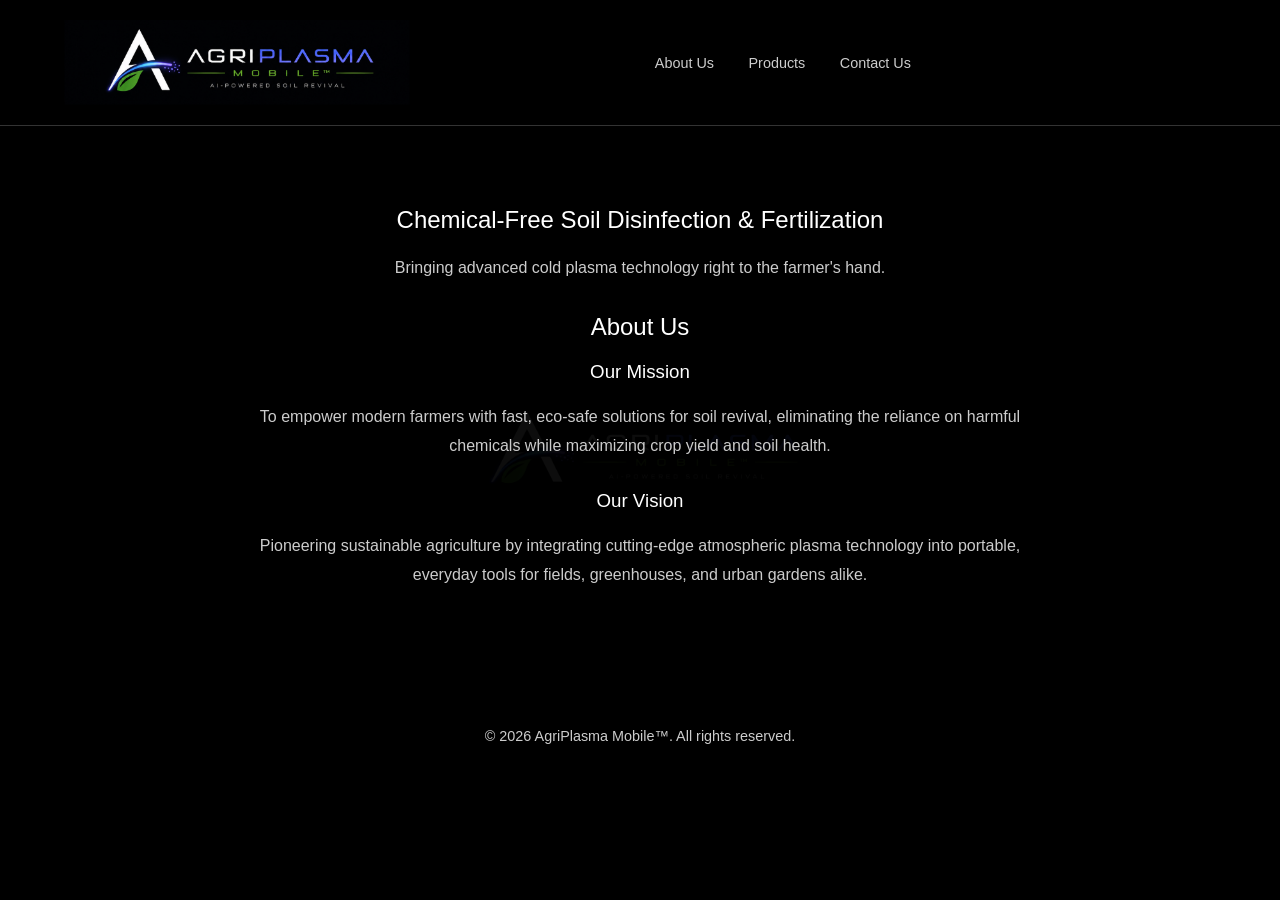
==== index.html @ a8141f13 "Update index.html" ====
<!DOCTYPE html>
<html lang="en">
<head>
    <meta charset="UTF-8">
    <meta name="viewport" content="width=device-width, initial-scale=1.0">
    <title>AgriPlasma Mobile™</title>
    
    <!-- SEO Meta Tags -->
    <meta name="description" content="AgriPlasma Mobile™ is a lightweight, portable plasma-powered device for chemical-free soil disinfection and nitrogen fertilization.">
    <meta name="keywords" content="agriculture technology, soil disinfection, plasma fertilization, sustainable farming, AgriPlasma">
    <meta name="author" content="AgriPlasma Mobile™ Team">

    <!-- Google Search Console Verification -->
    <meta name="google-site-verification" content="google31ddb700d2ab5a8d.html"/>

    <!-- Link to your CSS file -->
    <link rel="stylesheet" href="styles.css?v=2">
    <link rel="icon" type="image/png" href="favicon.png">
</head>
<body>

    <!-- Header -->
    <header>
        <img src="logo.png" alt="AgriPlasma Logo" class="nav-logo">
        <nav>
            <a href="index.html">About Us</a>
            <a href="products.html">Products</a>
            <a href="contact.html">Contact Us</a>
        </nav>
    </header>

    <!-- Main Content: Everything here will be centered by your styles.css -->
    <main class="container">
        
        <section id="hero">
            <h1>Chemical-Free Soil Disinfection & Fertilization</h1>
            <p>Bringing advanced cold plasma technology right to the farmer's hand.</p>
        </section>

        <section class="content-section">
            <h2>About Us</h2>
            <div class="card">
                <h3>Our Mission</h3>
                <p>To empower modern farmers with fast, eco-safe solutions for soil revival, eliminating the reliance on harmful chemicals while maximizing crop yield and soil health.</p>
                <h3>Our Vision</h3>
                <p>Pioneering sustainable agriculture by integrating cutting-edge atmospheric plasma technology into portable, everyday tools for fields, greenhouses, and urban gardens alike.</p>
            </div>
        </section>

    </main>

    <footer>
        <p>&copy; 2026 AgriPlasma Mobile™. All rights reserved.</p>
    </footer>

</body>
</html>
---- styles.css ----
/* Dark Theme Styling */
body {
    background-color: #000000;
    color: #ffffff;
    font-family: 'Segoe UI', Roboto, Helvetica, Arial, sans-serif;
    margin: 0;
    padding: 0;
}

/* Background Watermark */
body::before {
    content: "";
    position: fixed;
    top: 50%;
    left: 50%;
    transform: translate(-50%, -50%);
    width: 400px;
    height: 400px;
    background-image: url('logo.png');
    background-repeat: no-repeat;
    background-position: center;
    background-size: contain;
    opacity: 0.05;
    z-index: -1;
}

/* Header: Logo on left, Nav centered */
header {
    display: flex;
    align-items: center;
    padding: 20px 5%;
    background-color: #000000;
    border-bottom: 1px solid #333; /* Adds that professional line */
}


.nav-logo {
    height: 85px; /* INCREASED from 60px */
    width: auto;
}

/* Center the navigation links */
nav {
    flex-grow: 1; /* Pushes nav to fill space */
    text-align: center; /* This centers the links */
    padding-right: 60px; /* Balances the larger logo on the left */
}

nav a {
    color: #ffffff;
    text-decoration: none;
    margin: 0 15px; /* Adds space between links */
    font-size: 0.9rem;
    opacity: 0.8;
}

nav a:hover {
    opacity: 1;
}

/* Main Content: Center everything */
.container {
    max-width: 800px;
    margin: 0 auto; /* Centers the block itself */
    padding: 60px 20px;
    text-align: center; /* This forces all text to the middle */
}

h1, h2, h3 {
    margin-bottom: 20px;
    font-weight: 500;
}

p {
    line-height: 1.8;
    color: #cccccc;
    margin-bottom: 30px;
}

/* ADDED: Centers the bullet points on your Products tab */
ul {
    list-style-position: inside; 
    padding-left: 0;
    text-align: center;
}

li {
    margin-bottom: 12px;
    line-height: 1.6;
    color: #cccccc;
}

/* ADDED: Centers the footer at the bottom of the page */
footer {
    text-align: center;
    padding: 30px 20px;
    font-size: 0.9rem;
    color: #888888;
}
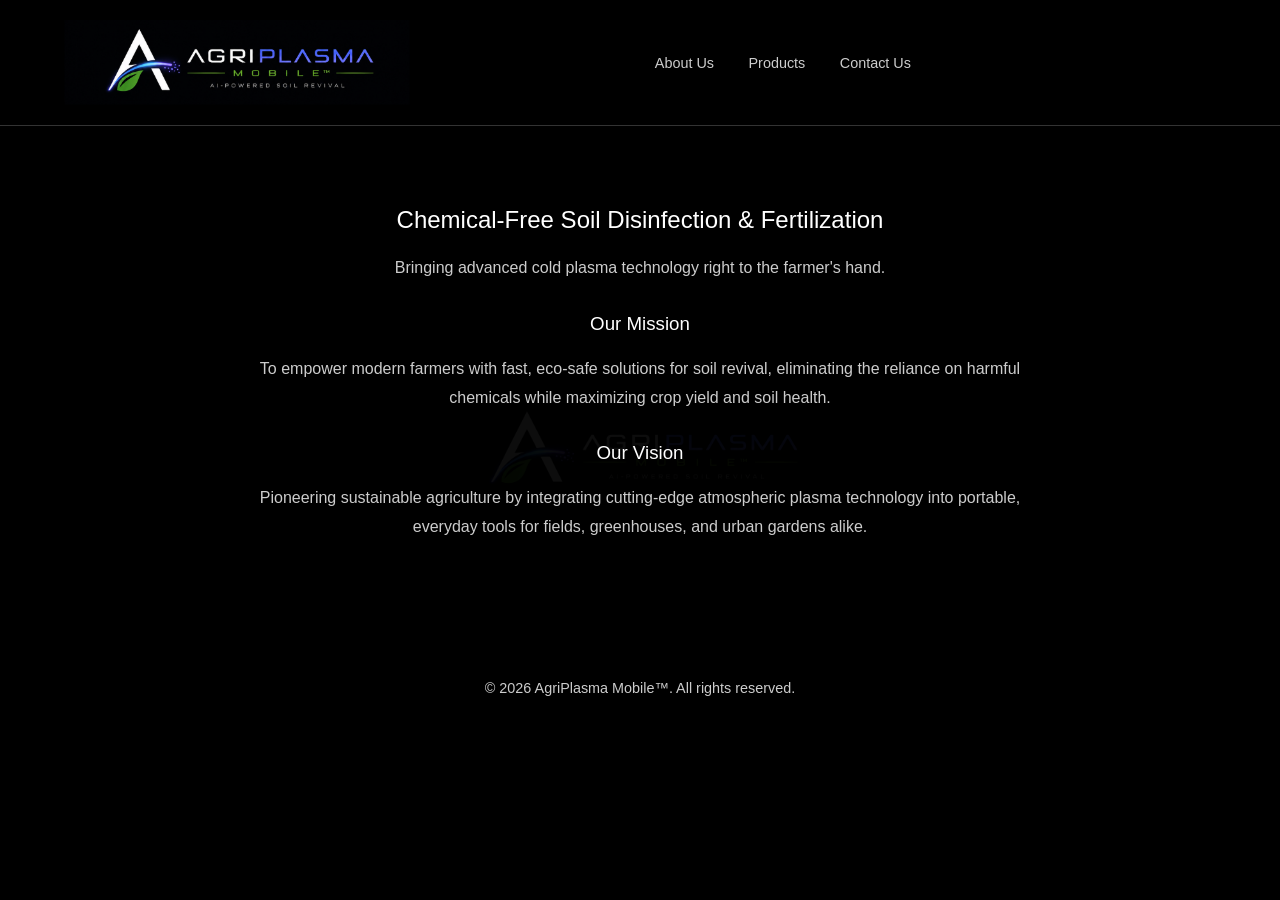
==== commit da79aa88: "Update index.html" ====
--- a/index.html
+++ b/index.html
@@ -3,7 +3,7 @@
 <head>
     <meta charset="UTF-8">
     <meta name="viewport" content="width=device-width, initial-scale=1.0">
-    <title>AgriPlasma Mobile™</title>
+    <title>About US | AgriPlasma Mobile™</title>
     
     <!-- SEO Meta Tags -->
     <meta name="description" content="AgriPlasma Mobile™ is a lightweight, portable plasma-powered device for chemical-free soil disinfection and nitrogen fertilization.">
@@ -38,7 +38,6 @@
         </section>
 
         <section class="content-section">
-            <h2>About Us</h2>
             <div class="card">
                 <h3>Our Mission</h3>
                 <p>To empower modern farmers with fast, eco-safe solutions for soil revival, eliminating the reliance on harmful chemicals while maximizing crop yield and soil health.</p>
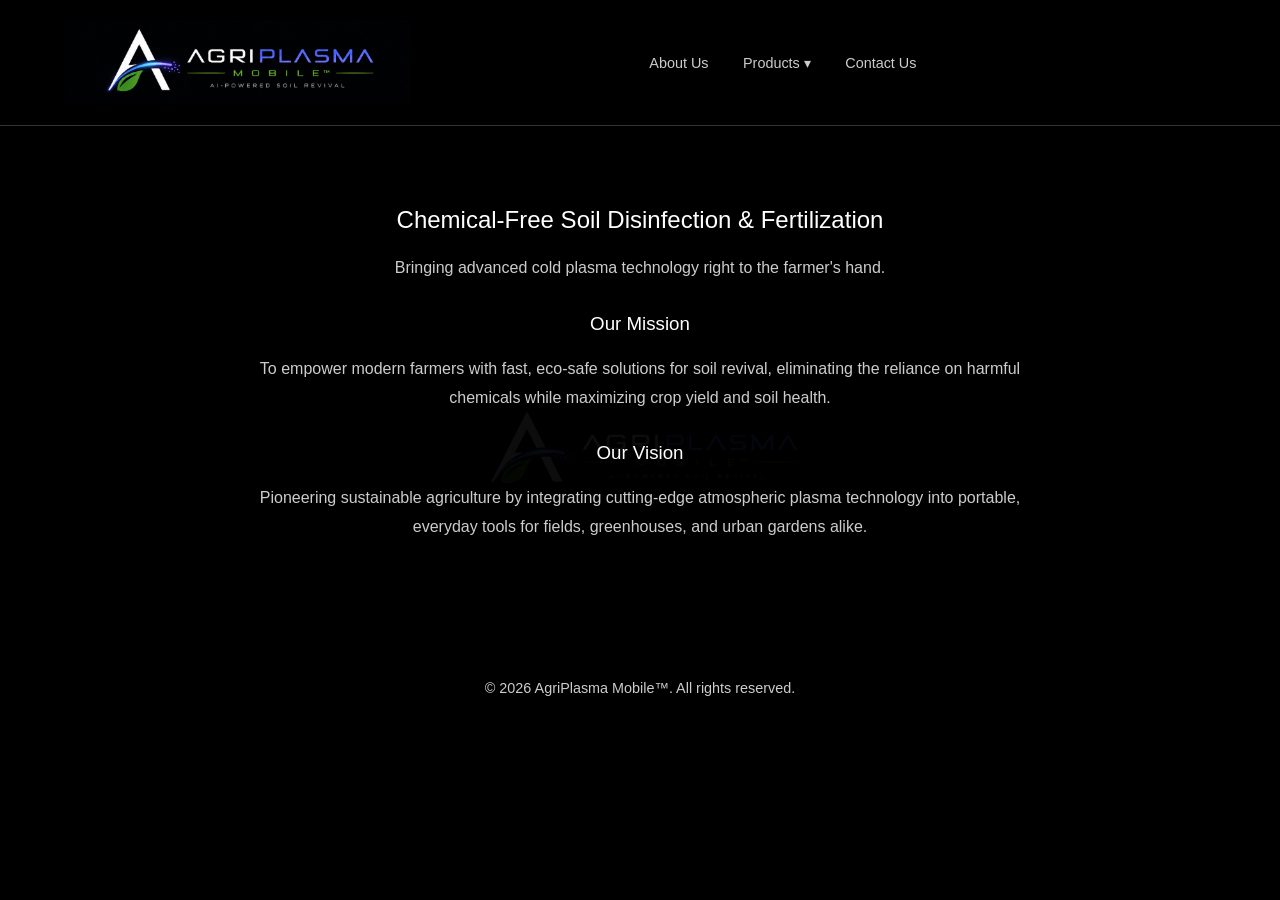
==== commit d7e06c10: "Update index.html" ====
--- a/index.html
+++ b/index.html
@@ -14,17 +14,26 @@
     <meta name="google-site-verification" content="google31ddb700d2ab5a8d.html"/>
 
     <!-- Link to your CSS file -->
-    <link rel="stylesheet" href="styles.css?v=2">
+    <link rel="stylesheet" href="styles.css?v=3">
     <link rel="icon" type="image/png" href="favicon.png">
 </head>
 <body>
 
-    <!-- Header -->
+   <!-- Navigation Bar -->
     <header>
         <img src="logo.png" alt="AgriPlasma Logo" class="nav-logo">
         <nav>
             <a href="index.html">About Us</a>
-            <a href="products.html">Products</a>
+            
+            <!-- NEW DROPDOWN MENU -->
+            <div class="dropdown">
+                <a class="dropbtn">Products ▾</a>
+                <div class="dropdown-content">
+                    <a href="product-handheld.html">Handheld AgriPlasma Mobile</a>
+                    <a href="product-autonomous.html">Autonomous AgriPlasma Mobile</a>
+                </div>
+            </div>
+            
             <a href="contact.html">Contact Us</a>
         </nav>
     </header>
--- a/styles.css
+++ b/styles.css
@@ -97,3 +97,46 @@
     font-size: 0.9rem;
     color: #888888;
 }
+/* --- Dropdown Menu Styles --- */
+.dropdown {
+    position: relative;
+    display: inline-block;
+}
+
+.dropbtn {
+    text-decoration: none;
+    cursor: pointer;
+}
+
+.dropdown-content {
+    display: none;
+    position: absolute;
+    background-color: #0a0a0a; /* Deep black to match your theme */
+    min-width: 280px;
+    box-shadow: 0px 8px 16px 0px rgba(0,0,0,0.5);
+    z-index: 10;
+    top: 100%;
+    left: 50%;
+    transform: translateX(-50%); /* Keeps the dropdown perfectly centered under the word "Products" */
+    border: 1px solid #333; /* Subtle border for elegance */
+    border-radius: 4px;
+}
+
+.dropdown-content a {
+    color: white;
+    padding: 15px 20px;
+    text-decoration: none;
+    display: block;
+    text-align: center;
+    font-size: 0.9em;
+    transition: background-color 0.3s ease;
+}
+
+.dropdown-content a:hover {
+    background-color: #222; /* Slightly lighter gray when hovered */
+}
+
+/* Show the menu when hovering over the dropdown container */
+.dropdown:hover .dropdown-content {
+    display: block;
+}
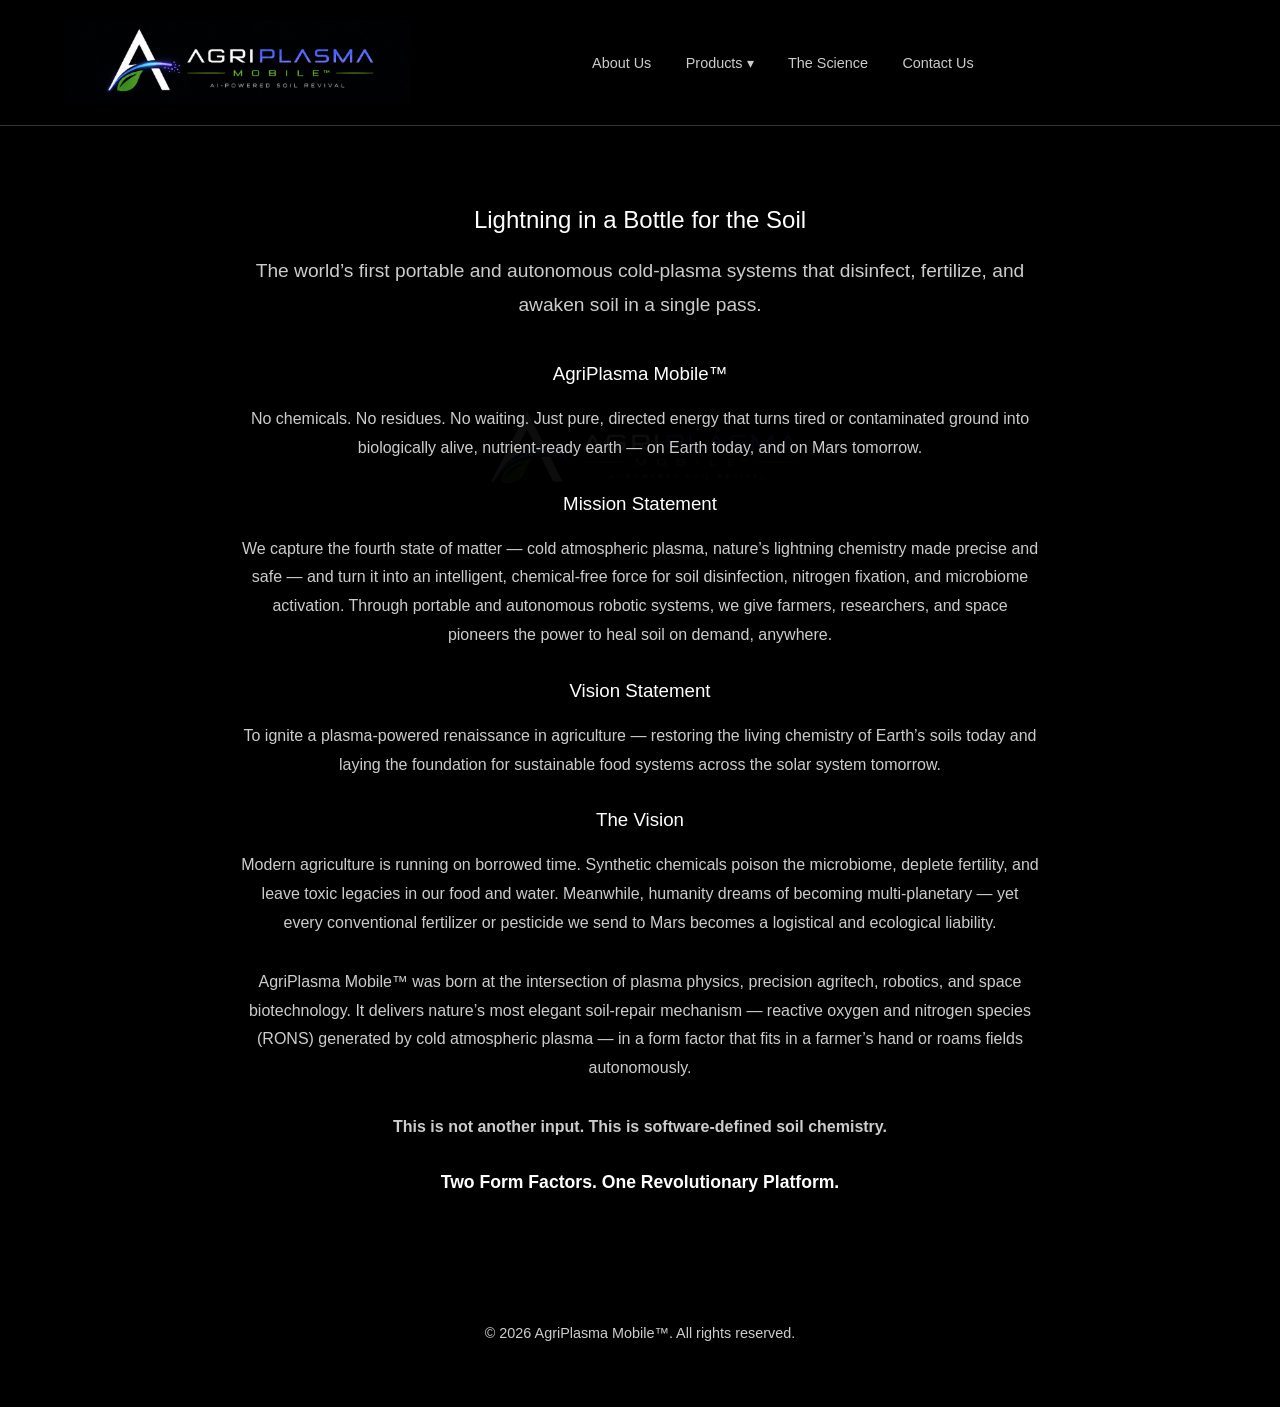
==== commit a9562496: "Update index.html" ====
--- a/index.html
+++ b/index.html
@@ -3,7 +3,7 @@
 <head>
     <meta charset="UTF-8">
     <meta name="viewport" content="width=device-width, initial-scale=1.0">
-    <title>About US | AgriPlasma Mobile™</title>
+    <title>About Us | AgriPlasma Mobile™</title>
     
     <!-- SEO Meta Tags -->
     <meta name="description" content="AgriPlasma Mobile™ is a lightweight, portable plasma-powered device for chemical-free soil disinfection and nitrogen fertilization.">
@@ -14,7 +14,7 @@
     <meta name="google-site-verification" content="google31ddb700d2ab5a8d.html"/>
 
     <!-- Link to your CSS file -->
-    <link rel="stylesheet" href="styles.css?v=3">
+    <link rel="stylesheet" href="styles.css?v=4">
     <link rel="icon" type="image/png" href="favicon.png">
 </head>
 <body>
@@ -25,7 +25,7 @@
         <nav>
             <a href="index.html">About Us</a>
             
-            <!-- NEW DROPDOWN MENU -->
+            <!-- DROPDOWN MENU -->
             <div class="dropdown">
                 <a class="dropbtn">Products ▾</a>
                 <div class="dropdown-content">
@@ -34,6 +34,9 @@
                 </div>
             </div>
             
+            <!-- SCIENCE TAB -->
+            <a href="science.html">The Science</a>
+            
             <a href="contact.html">Contact Us</a>
         </nav>
     </header>
@@ -41,18 +44,38 @@
     <!-- Main Content: Everything here will be centered by your styles.css -->
     <main class="container">
         
-        <section id="hero">
-            <h1>Chemical-Free Soil Disinfection & Fertilization</h1>
-            <p>Bringing advanced cold plasma technology right to the farmer's hand.</p>
+        <!-- Hero Section -->
+        <section id="hero" style="margin-bottom: 40px;">
+            <h1>Lightning in a Bottle for the Soil</h1>
+            <p style="font-size: 1.2em; max-width: 800px; margin: 0 auto;">The world’s first portable and autonomous cold-plasma systems that disinfect, fertilize, and awaken soil in a single pass.</p>
         </section>
 
         <section class="content-section">
+            
+            <!-- Intro Card -->
+            <div class="card" style="margin-bottom: 20px;">
+                <h3>AgriPlasma Mobile™</h3>
+                <p>No chemicals. No residues. No waiting. Just pure, directed energy that turns tired or contaminated ground into biologically alive, nutrient-ready earth — on Earth today, and on Mars tomorrow.</p>
+            </div>
+
+            <!-- Mission & Vision Statement Card -->
+            <div class="card bg-light" style="margin-bottom: 20px;">
+                <h3>Mission Statement</h3>
+                <p>We capture the fourth state of matter — cold atmospheric plasma, nature’s lightning chemistry made precise and safe — and turn it into an intelligent, chemical-free force for soil disinfection, nitrogen fixation, and microbiome activation. Through portable and autonomous robotic systems, we give farmers, researchers, and space pioneers the power to heal soil on demand, anywhere.</p>
+                
+                <h3 style="margin-top: 30px;">Vision Statement</h3>
+                <p>To ignite a plasma-powered renaissance in agriculture — restoring the living chemistry of Earth’s soils today and laying the foundation for sustainable food systems across the solar system tomorrow.</p>
+            </div>
+
+            <!-- Expanded Vision Card -->
             <div class="card">
-                <h3>Our Mission</h3>
-                <p>To empower modern farmers with fast, eco-safe solutions for soil revival, eliminating the reliance on harmful chemicals while maximizing crop yield and soil health.</p>
-                <h3>Our Vision</h3>
-                <p>Pioneering sustainable agriculture by integrating cutting-edge atmospheric plasma technology into portable, everyday tools for fields, greenhouses, and urban gardens alike.</p>
+                <h3>The Vision</h3>
+                <p>Modern agriculture is running on borrowed time. Synthetic chemicals poison the microbiome, deplete fertility, and leave toxic legacies in our food and water. Meanwhile, humanity dreams of becoming multi-planetary — yet every conventional fertilizer or pesticide we send to Mars becomes a logistical and ecological liability.</p>
+                <p>AgriPlasma Mobile™ was born at the intersection of plasma physics, precision agritech, robotics, and space biotechnology. It delivers nature’s most elegant soil-repair mechanism — reactive oxygen and nitrogen species (RONS) generated by cold atmospheric plasma — in a form factor that fits in a farmer’s hand or roams fields autonomously.</p>
+                <p><strong>This is not another input. This is software-defined soil chemistry.</strong></p>
+                <h4 style="margin-top: 20px; font-size: 1.1em;">Two Form Factors. One Revolutionary Platform.</h4>
             </div>
+
         </section>
 
     </main>
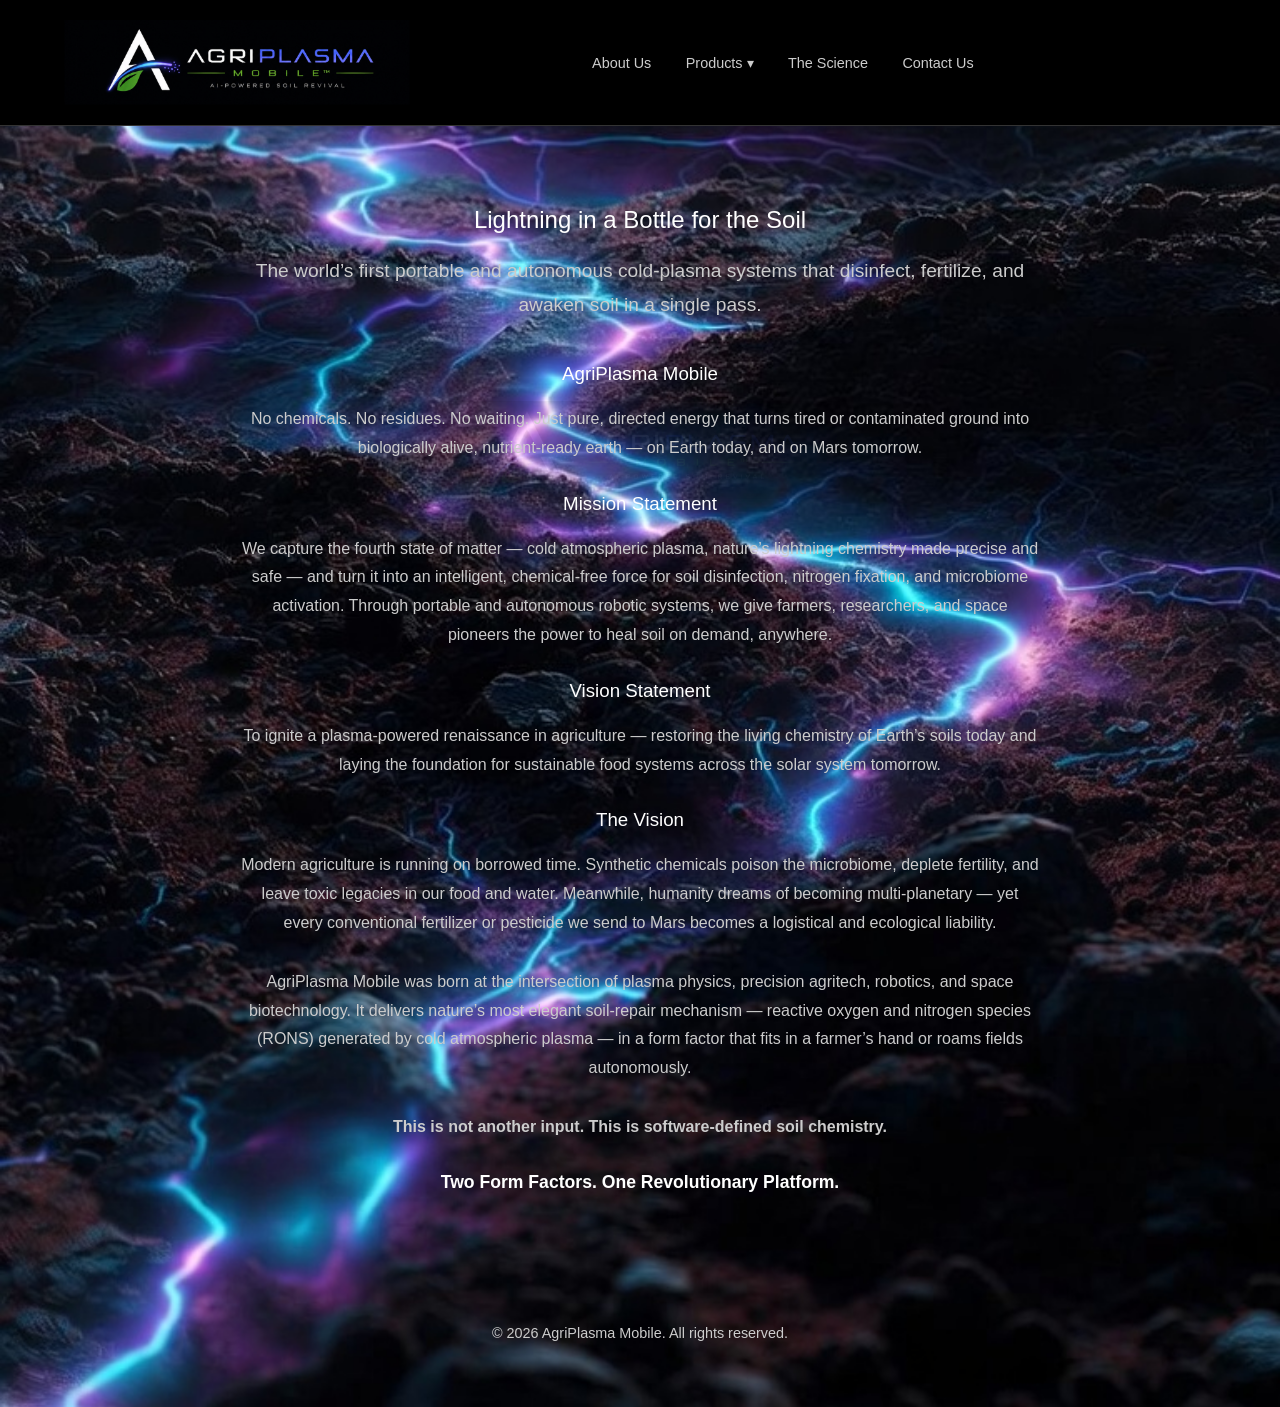
==== commit c9c1e20c: "Remove trademark symbol from AgriPlasma Mobile" ====
--- a/index.html
+++ b/index.html
@@ -3,12 +3,12 @@
 <head>
     <meta charset="UTF-8">
     <meta name="viewport" content="width=device-width, initial-scale=1.0">
-    <title>About Us | AgriPlasma Mobile™</title>
+    <title>About Us | AgriPlasma Mobile</title>
     
     <!-- SEO Meta Tags -->
-    <meta name="description" content="AgriPlasma Mobile™ is a lightweight, portable plasma-powered device for chemical-free soil disinfection and nitrogen fertilization.">
+    <meta name="description" content="AgriPlasma Mobile is a lightweight, portable plasma-powered device for chemical-free soil disinfection and nitrogen fertilization.">
     <meta name="keywords" content="agriculture technology, soil disinfection, plasma fertilization, sustainable farming, AgriPlasma">
-    <meta name="author" content="AgriPlasma Mobile™ Team">
+    <meta name="author" content="AgriPlasma Mobile Team">
 
     <!-- Google Search Console Verification -->
     <meta name="google-site-verification" content="google31ddb700d2ab5a8d.html"/>
@@ -16,6 +16,16 @@
     <!-- Link to your CSS file -->
     <link rel="stylesheet" href="styles.css?v=4">
     <link rel="icon" type="image/png" href="favicon.png">
+    <!-- Page-Specific Background Image -->
+    <style>
+        body {
+            background-image: url('photo-for-background.jpg');
+            background-size: cover;
+            background-position: center;
+            background-attachment: fixed;
+            background-repeat: no-repeat;
+        }
+    </style>
 </head>
 <body>
 
@@ -54,7 +64,7 @@
             
             <!-- Intro Card -->
             <div class="card" style="margin-bottom: 20px;">
-                <h3>AgriPlasma Mobile™</h3>
+                <h3>AgriPlasma Mobile</h3>
                 <p>No chemicals. No residues. No waiting. Just pure, directed energy that turns tired or contaminated ground into biologically alive, nutrient-ready earth — on Earth today, and on Mars tomorrow.</p>
             </div>
 
@@ -71,7 +81,7 @@
             <div class="card">
                 <h3>The Vision</h3>
                 <p>Modern agriculture is running on borrowed time. Synthetic chemicals poison the microbiome, deplete fertility, and leave toxic legacies in our food and water. Meanwhile, humanity dreams of becoming multi-planetary — yet every conventional fertilizer or pesticide we send to Mars becomes a logistical and ecological liability.</p>
-                <p>AgriPlasma Mobile™ was born at the intersection of plasma physics, precision agritech, robotics, and space biotechnology. It delivers nature’s most elegant soil-repair mechanism — reactive oxygen and nitrogen species (RONS) generated by cold atmospheric plasma — in a form factor that fits in a farmer’s hand or roams fields autonomously.</p>
+                <p>AgriPlasma Mobile was born at the intersection of plasma physics, precision agritech, robotics, and space biotechnology. It delivers nature’s most elegant soil-repair mechanism — reactive oxygen and nitrogen species (RONS) generated by cold atmospheric plasma — in a form factor that fits in a farmer’s hand or roams fields autonomously.</p>
                 <p><strong>This is not another input. This is software-defined soil chemistry.</strong></p>
                 <h4 style="margin-top: 20px; font-size: 1.1em;">Two Form Factors. One Revolutionary Platform.</h4>
             </div>
@@ -81,7 +91,7 @@
     </main>
 
     <footer>
-        <p>&copy; 2026 AgriPlasma Mobile™. All rights reserved.</p>
+        <p>&copy; 2026 AgriPlasma Mobile. All rights reserved.</p>
     </footer>
 
 </body>
